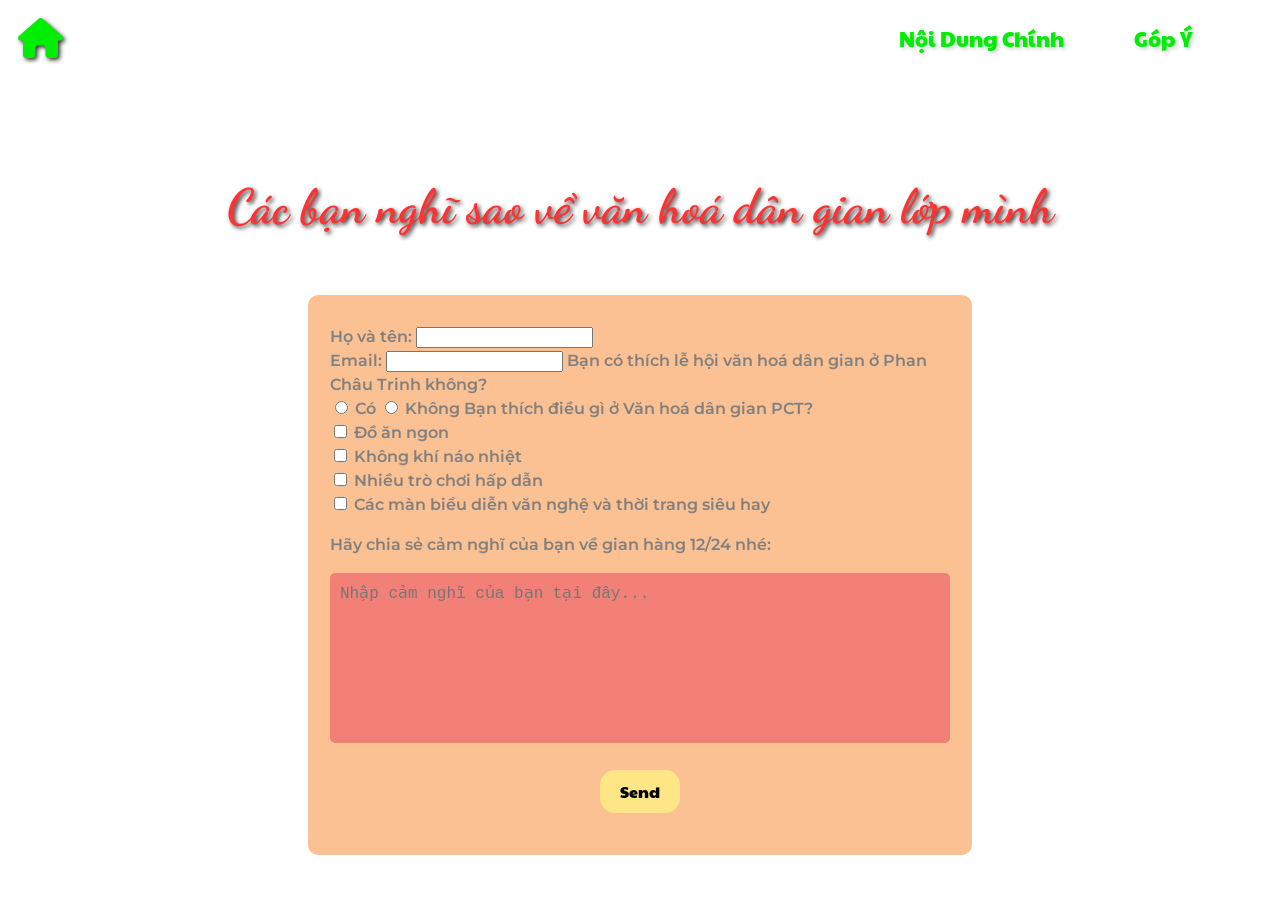
==== form.html @ d701ae63 "Add files via upload" ====
<!DOCTYPE html>
<html lang="vi">
<head>
    <meta charset="UTF-8">
    <title>Biểu mẫu</title>
    <link rel="stylesheet" href="https://cdnjs.cloudflare.com/ajax/libs/font-awesome/6.0.0/css/all.min.css">
    <link rel="preconnect" href="https://fonts.googleapis.com">
    <link rel="preconnect" href="https://fonts.gstatic.com" crossorigin>
    <link href="https://fonts.googleapis.com/css2?family=Comfortaa:wght@300..700&family=Dancing+Script:wght@400..700&display=swap" rel="stylesheet">
    <link href="https://fonts.googleapis.com/css2?family=Montserrat:ital,wght@0,100..900;1,100..900&family=Paytone+One&display=swap" rel="stylesheet">
    <link rel="stylesheet" href="style.css">
</head>
<body class="index_body">
  <nav class="navbar">
        <a href="index.html"><i class="fa-solid fa-house"></i></a>

        <div class="menu-right">
            <a href="content.html">Nội Dung Chính</a>
            <a href="form.html">Góp Ý</a>
        </div>
  </nav>
  

<h1>Các bạn nghĩ sao về văn hoá dân gian lớp mình</h1>
<div class="container">
    

    <form action="respond.html" method="GET">
        <label for="name">Họ và tên:</label>
        <input type="text" id="name" name="name">
        <br>
        <label for="email">Email:</label>
        <input type="email" id="email" name="email">

        <label>Bạn có thích lễ hội văn hoá dân gian ở Phan Châu Trinh không?</label><br>
        <input type="radio" id="yes" name="likeFestival" value="Có">
        <label for="yes">Có</label>

        <input type="radio" id="no" name="likeFestival" value="Không">
        <label for="no">Không</label>

        <label>Bạn thích điều gì ở Văn hoá dân gian PCT?</label><br>
        <input type="checkbox" id="food" name="favorite[]" value="Đồ ăn ngon">
        <label for="food">Đồ ăn ngon</label><br>

        <input type="checkbox" id="atmosphere" name="favorite[]" value="Không khí náo nhiệt">
        <label for="atmosphere">Không khí náo nhiệt</label><br>

        <input type="checkbox" id="games" name="favorite[]" value="Nhiều trò chơi hấp dẫn">
        <label for="games">Nhiều trò chơi hấp dẫn</label><br>

        <input type="checkbox" id="performance" name="favorite[]" value="Văn nghệ và thời trang">
        <label for="performance">Các màn biểu diễn văn nghệ và thời trang siêu hay</label>
       
        <p>Hãy chia sẻ cảm nghĩ của bạn về gian hàng 12/24 nhé:</p>
     
        <textarea id="feedback" name="feedback" placeholder="Nhập cảm nghĩ của bạn tại đây..."></textarea>
        <div class="submit">
            <button type="submit">Send</button>
        </div>
    </form>
</div>

</body>
</html>
---- style.css ----
body.content_body {
    background-color: #fff9db;
    font-size: 20px;

}
body.index_body {
    background-image: linear-gradient(rgba(255, 255, 255, 0.2), rgba(255, 255, 255, 0.2)), url("Images/background_index.jpg");
    background-size: cover;
    background-position: center;
    height: 100vh;
    background-repeat: no-repeat;
    background-attachment: fixed;
}

p{
    font-family: 'Montserrat', sans-serif;
}
/*css trang chủ*/
h1 {
    text-align: center;
    padding: 10px;
    color: #FF3131;
    text-shadow: 2px 2px 4px rgba(0, 0, 0, 0.8);
    font-weight: bold;
    font-size: 3em;
    font-family: 'Dancing Script', cursive;
}

h2{
    text-align: center;
    font-size: 40px;
    font-family: 'Paytone One', sans-serif;
    margin-top: 90px;
    margin-bottom: 15px;
    color:#c44536;
}
h1:first-of-type {
    margin-top: 100px;
}



.btn-start {
    display: block;
    margin: 50px auto;
    background-color: rgb(255,140,0); 
    padding: 15px 40px;
    font-size: 20px;
    font-weight: bold;
    border: none;
    border-radius: 50px; 
}
.btn-start a {
    color: #ffffff;
    text-decoration: none;
    font-family: "Comfortaa", cursive;
}

.btn-start:hover {
    transform: translateY(-3px); 
    box-shadow: 0 6px 20px rgba(153, 0, 0, 1.0);
    background-color: #e64900; 
}

/*css thanh menu*/
.navbar {
    display: flex;
    justify-content: space-between; 
    align-items: center;          
    padding: 10px 10px;
}

a i {
    color: #00ed04;
    font-size: 40px; 
    transition: 0.3s; 
    text-shadow: 2px 2px 4px rgba(0, 0, 0, 0.8);
}

a i:hover {
    color: #ff4500;
}

.menu-right {
    display: flex;
    gap: 70px; 
    margin-right: 70px;
    font-size: 1.3em;
}
.menu-right a {
    text-decoration: none;
    color: #00ed04;
    font-family: 'Paytone One', sans-serif;
    transition: 0.3s; 
    text-shadow: 2px 2px 4px rgba(0, 0, 0, 0.2);
}
.menu-right a:hover {
    color: #ff4500;
}

/*css nội dung chính*/
img.banner{
    display: block;
    margin: 0 auto;
}
.introduction{
    height: 700px;
    background:linear-gradient(to right,rgba(0,0,0,0.5), rgba(0,0,0,0.2),transparent),url("Images/00.jpg");
    background-size: cover;
    background-position: center;
    display: flex;
    align-items: left;
}
.introduction p{
    color: white;
    margin-top: 40px;
    width: 25%;
    padding: 40px;
    line-height: 1.5;
}
p.menu{
    text-align: center;
    font-size: 30px;
    padding: 20px;
    margin: 50px 70px;
}
img.img01{
  display: block;
  margin: 0 auto;
}
.card {
    display: flex;
    align-items: center;
    background-color:#7F0208; 
    padding: 10px;
    margin: 30px 50px;
    width: 90%;
    border-radius: 25px;
}

.card img {
    width: 300px;
    height: 250px;
    object-fit: cover;
    border-radius: 25px;
}

.card-text {
    flex: 1;
    color: white;
    font-family: 'Paytone One', sans-serif;
    font-size: 35px;
    text-align: left;
    padding-left: 20px;}


.section {
    margin-top: 40px;
}

.grid {
    display: flex;
    justify-content: center;
    gap: 20px;
}

.grid img {
    width: 300px;
    height: 300px;
    border-radius: 12px;

}

.split-section {
  display: flex;         
  align-items: center;    
  gap: 50px;              
  padding: 60px;          
}

.text-side {
  flex: 1;                
}

.text-side p {    
  line-height: 1.6;       
  text-align: justify;  
  margin: 0;
}

.image-side {
  flex: 1;               
}

.image-side img {
  width: 100%;            
  height: auto;
  border-radius: 8px;     
  display: block;
}


.section-container {
  display: flex;
  align-items: center;
  gap: 60px; 
  max-width: 1100px;
  margin: 0 auto;
}
.section h2{
    color: black;
    margin: 40px 0;
}

.image-wrapper {
  flex: 1;
}

.image-wrapper img {
  width: 100%;
  height: auto;
  display: block;
  border: 1px solid #333; 
}

.text-wrapper {
  flex: 1.2; 
}

.text-wrapper p {
  line-height: 1.8;
  text-align: justify; 
  text-align-last: right; 
  margin: 0;
}

img.ht {
    display: block;
    margin: 40px auto;
    height: 300px;
    width: 600px;
}

.image-grid_ht {
    display: flex;
    justify-content: space-evenly;
    gap: 20px;
    margin-bottom: 50px;
}
.image-grid_ht img {
    width: 300px;
    height: 300px;
    border-radius: 5%;
    object-fit: cover;
}

.feedback {
    display: flex;
    justify-content: space-evenly;
}
      
.fb_text {
    background-color: white;
    padding: 20px;
    border-radius: 10px;
    margin: 20px;
    width: 300px;
    text-align: justify;
}
.feedback i {
    color: #003bba;
    font-size: 40px; 
    display: flex;
    justify-content: center; 
    margin: 10px 0;
}

/*css form*/
.container {
    display: flex;
    justify-content: center;
    background-color: #fbc193;
    padding: 30px 30px;
    margin: 50px 300px;
    border-radius: 10px;
    font-family: 'Montserrat', sans-serif;
    color: grey;
    font-weight: 600;
    line-height: 1.5;
    height: 500px;
}

textarea {
    width: 600px;
    height: 150px;
    border: none;
    border-radius: 5px;
    padding: 10px;
    font-size: 16px;
    resize: none; 
    background-color: #f28076;

}
.submit {
    display: flex;
    justify-content: center;
    margin-top: 20px;
}
.submit button {
    background-color: #fee686;
    padding: 10px 20px;
    border-radius: 15px;
    border: none;
    font-size: 16px;
    font-family: 'Paytone One', sans-serif;
    cursor: pointer;
}
.submit button:hover {
    background-color: #f28076;
    color: white;
}

footer {
    background-color: grey;
    color: white;
    padding: 10px 20px;
    font-size: 13px;
    line-height: 0.5;
    margin-top: 40px;
}
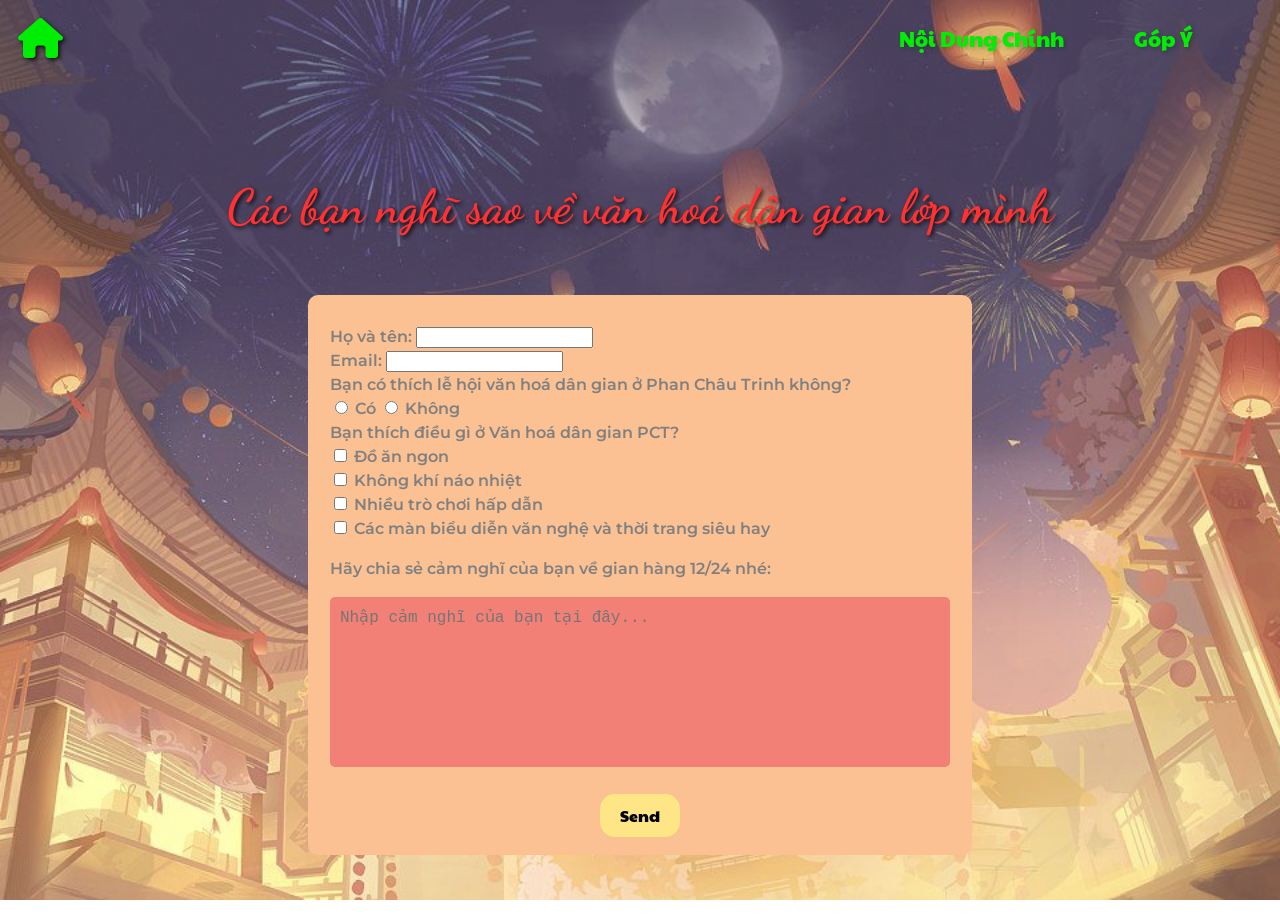
==== commit c81cf917: "Fix HTML formatting issues in form.html" ====
--- a/form.html
+++ b/form.html
@@ -30,14 +30,14 @@
         <input type="text" id="name" name="name">
         <br>
         <label for="email">Email:</label>
-        <input type="email" id="email" name="email">
+        <input type="email" id="email" name="email"><br>
 
         <label>Bạn có thích lễ hội văn hoá dân gian ở Phan Châu Trinh không?</label><br>
         <input type="radio" id="yes" name="likeFestival" value="Có">
         <label for="yes">Có</label>
 
         <input type="radio" id="no" name="likeFestival" value="Không">
-        <label for="no">Không</label>
+        <label for="no">Không</label><br>
 
         <label>Bạn thích điều gì ở Văn hoá dân gian PCT?</label><br>
         <input type="checkbox" id="food" name="favorite[]" value="Đồ ăn ngon">
@@ -62,4 +62,5 @@
 </div>
 
 </body>
-</html>+
+</html>
--- a/style.css
+++ b/style.css
@@ -105,7 +105,7 @@
 }
 .introduction{
     height: 700px;
-    background:linear-gradient(to right,rgba(0,0,0,0.5), rgba(0,0,0,0.2),transparent),url("Images/00.jpg");
+    background:linear-gradient(to right,rgba(0,0,0,0.5), rgba(0,0,0,0.2),transparent),url("Images/00.JPG");
     background-size: cover;
     background-position: center;
     display: flex;
@@ -114,6 +114,7 @@
 .introduction p{
     color: white;
     margin-top: 40px;
+    text-align: justify;
     width: 25%;
     padding: 40px;
     line-height: 1.5;
@@ -327,4 +328,6 @@
     font-size: 13px;
     line-height: 0.5;
     margin-top: 40px;
-}+
+}
+
